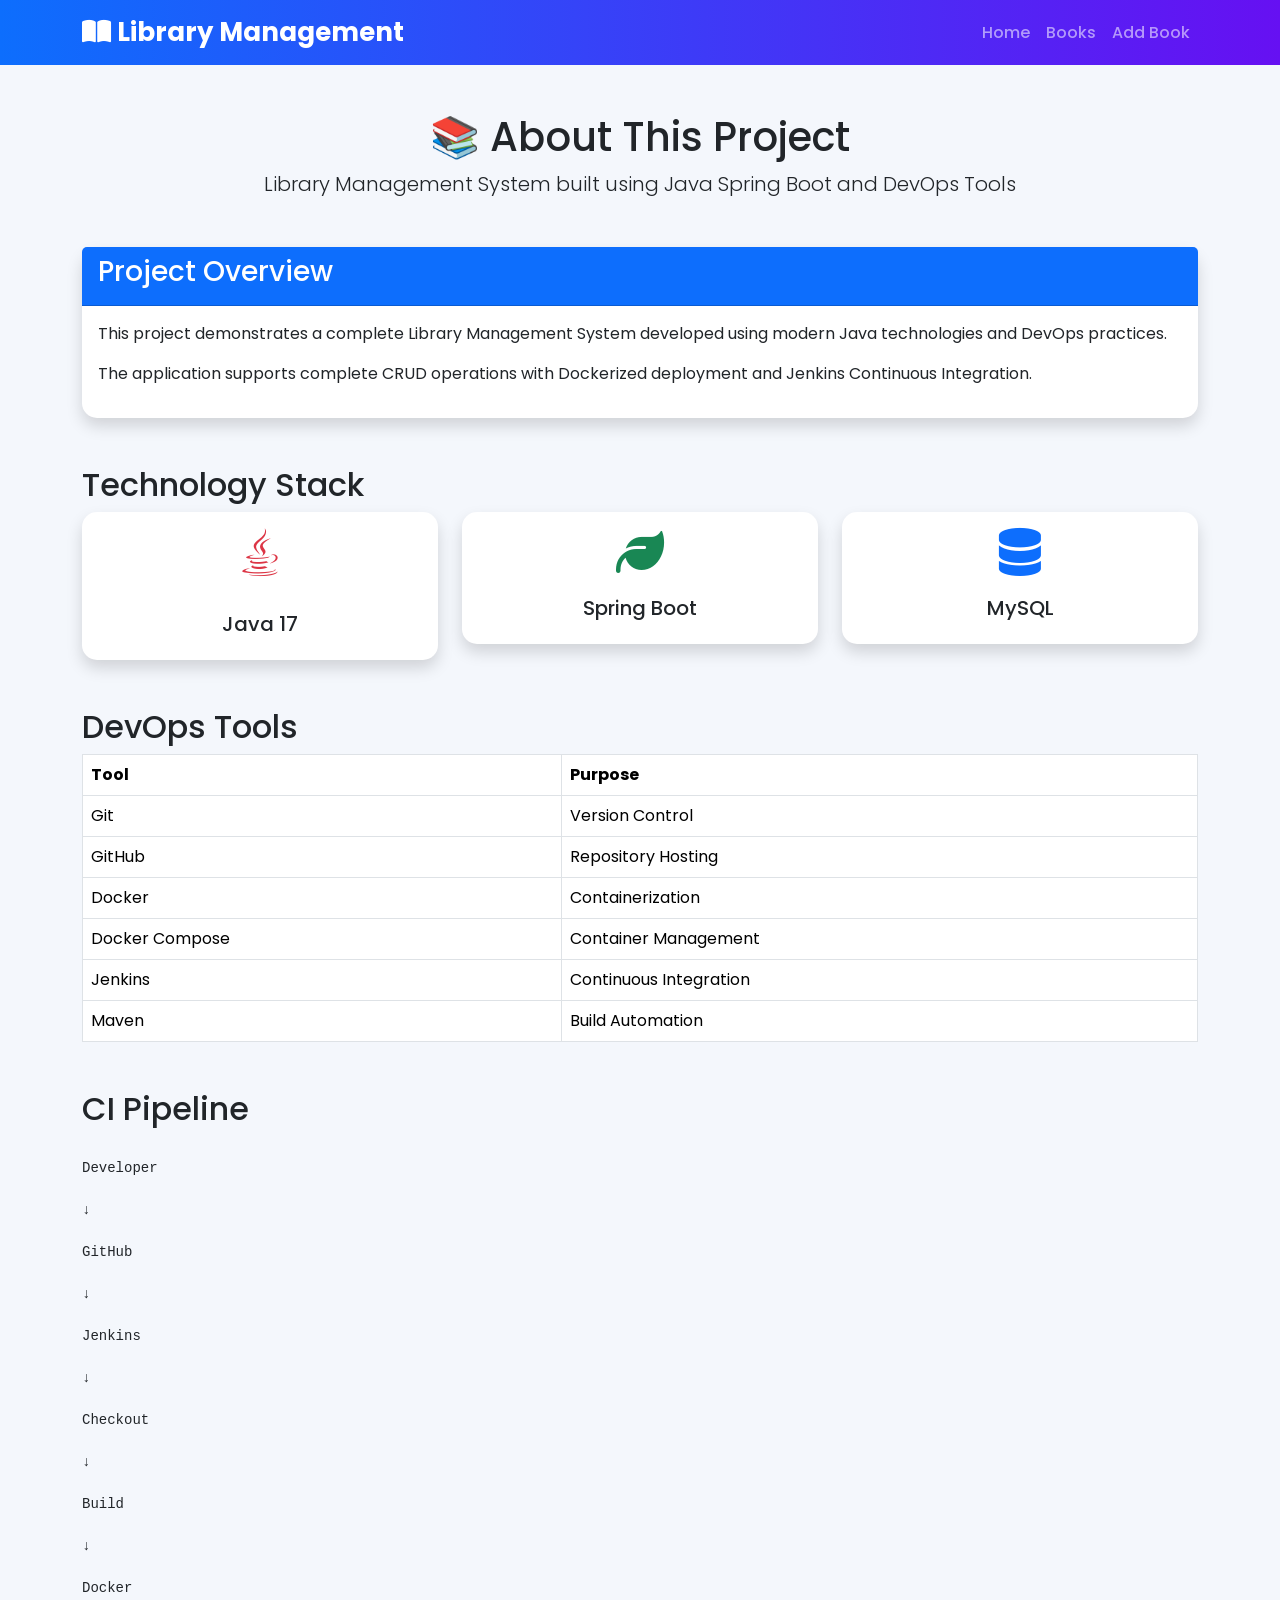
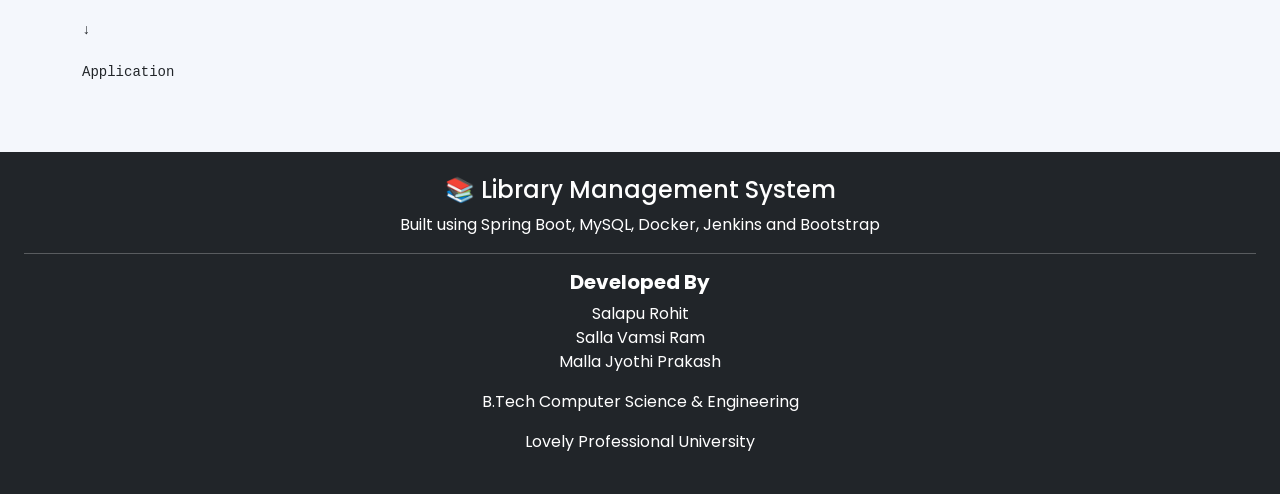
==== frontend/about.html @ d42d3eba "Add Dockerized frontend and CI/CD pipeline" ====
<!DOCTYPE html>
<html lang="en">
<head>
    <meta charset="UTF-8">
    <meta name="viewport" content="width=device-width, initial-scale=1.0">
    <title>About - Library Management System</title>

    <link href="https://cdn.jsdelivr.net/npm/bootstrap@5.3.3/dist/css/bootstrap.min.css" rel="stylesheet">

    <link rel="stylesheet"
          href="https://cdnjs.cloudflare.com/ajax/libs/font-awesome/6.5.2/css/all.min.css">

    <link rel="stylesheet" href="css/style.css">
</head>

<body>

<!-- Navbar -->

<nav class="navbar navbar-expand-lg navbar-dark bg-dark">

    <div class="container">

        <a class="navbar-brand" href="index.html">

            <i class="fas fa-book-open"></i>

            Library Management

        </a>

        <ul class="navbar-nav ms-auto">

            <li class="nav-item">

                <a class="nav-link" href="index.html">

                    Home

                </a>

            </li>

            <li class="nav-item">

                <a class="nav-link" href="books.html">

                    Books

                </a>

            </li>

            <li class="nav-item">

                <a class="nav-link" href="add-book.html">

                    Add Book

                </a>

            </li>

        </ul>

    </div>

</nav>

<!-- Hero -->

<div class="container mt-5">

    <div class="text-center">

        <h1>

            📚 About This Project

        </h1>

        <p class="lead">

            Library Management System built using Java Spring Boot and DevOps Tools

        </p>

    </div>

</div>

<!-- Project -->

<div class="container mt-5">

<div class="card shadow">

<div class="card-header bg-primary text-white">

<h3>

Project Overview

</h3>

</div>

<div class="card-body">

<p>

This project demonstrates a complete Library Management System developed using modern Java technologies and DevOps practices.

</p>

<p>

The application supports complete CRUD operations with Dockerized deployment and Jenkins Continuous Integration.

</p>

</div>

</div>

</div>

<!-- Technology Stack -->

<div class="container mt-5">

<h2>

Technology Stack

</h2>

<div class="row">

<div class="col-md-4">

<div class="card shadow text-center">

<div class="card-body">

<i class="fab fa-java fa-3x text-danger"></i>

<h5 class="mt-3">

Java 17

</h5>

</div>

</div>

</div>

<div class="col-md-4">

<div class="card shadow text-center">

<div class="card-body">

<i class="fas fa-leaf fa-3x text-success"></i>

<h5>

Spring Boot

</h5>

</div>

</div>

</div>

<div class="col-md-4">

<div class="card shadow text-center">

<div class="card-body">

<i class="fas fa-database fa-3x text-primary"></i>

<h5>

MySQL

</h5>

</div>

</div>

</div>

</div>

</div>

<!-- DevOps -->

<div class="container mt-5">

<h2>

DevOps Tools

</h2>

<table class="table table-bordered">

<tr>

<th>Tool</th>

<th>Purpose</th>

</tr>

<tr>

<td>Git</td>

<td>Version Control</td>

</tr>

<tr>

<td>GitHub</td>

<td>Repository Hosting</td>

</tr>

<tr>

<td>Docker</td>

<td>Containerization</td>

</tr>

<tr>

<td>Docker Compose</td>

<td>Container Management</td>

</tr>

<tr>

<td>Jenkins</td>

<td>Continuous Integration</td>

</tr>

<tr>

<td>Maven</td>

<td>Build Automation</td>

</tr>

</table>

</div>

<!-- Workflow -->

<div class="container mt-5">

<h2>

CI Pipeline

</h2>

<pre>

Developer

↓

GitHub

↓

Jenkins

↓

Checkout

↓

Build

↓

Docker

↓

Application

</pre>

</div>

    <!-- ================= FOOTER ================= -->

    <footer class="bg-dark text-white text-center p-4 mt-5">
        <h4>📚 Library Management System</h4>
        <p>
            Built using Spring Boot, MySQL, Docker, Jenkins and Bootstrap
        </p>
        <hr class="bg-light">
        <h5>Developed By</h5>
        <p>
            Salapu Rohit<br>
            Salla Vamsi Ram<br>
            Malla Jyothi Prakash
        </p>
        <p>
            B.Tech Computer Science & Engineering
        </p>
        <p>
            Lovely Professional University
        </p>
    </footer>
</body>
</html>
---- frontend/css/style.css ----
/* Google Font */
@import url('https://fonts.googleapis.com/css2?family=Poppins:wght@300;400;500;600;700&display=swap');

*{
    margin:0;
    padding:0;
    box-sizing:border-box;
    font-family:'Poppins',sans-serif;
}

body{
    background:#f4f7fc;
}

/* Navbar */

.navbar{
    background:linear-gradient(90deg,#0d6efd,#6610f2);
}

.navbar-brand{
    font-size:26px;
    font-weight:700;
}

.nav-link{
    font-weight:500;
    transition:.3s;
}

.nav-link:hover{
    color:#ffd43b !important;
}

/* Hero Section */

.hero{
    padding:80px 20px;
    text-align:center;
    color:white;
    background:linear-gradient(135deg,#0d6efd,#6610f2);
}

.hero h1{
    font-size:55px;
    font-weight:bold;
}

.hero p{
    font-size:20px;
    margin-top:20px;
}

.hero .btn{
    margin-top:25px;
    padding:12px 30px;
    font-size:18px;
}

/* Cards */

.card{
    border:none;
    border-radius:15px;
    transition:.4s;
}

.card:hover{
    transform:translateY(-8px);
    box-shadow:0 15px 30px rgba(0,0,0,.15);
}

.card i{
    margin-bottom:20px;
}

/* About Section */

section h2{
    font-weight:bold;
}

section ul li{
    margin-bottom:10px;
}

/* Footer */

footer{
    background:#111827;
}

footer h5{
    font-weight:bold;
}

/* Responsive */

@media(max-width:768px){

.hero h1{
    font-size:36px;
}

.hero p{
    font-size:17px;
}

}
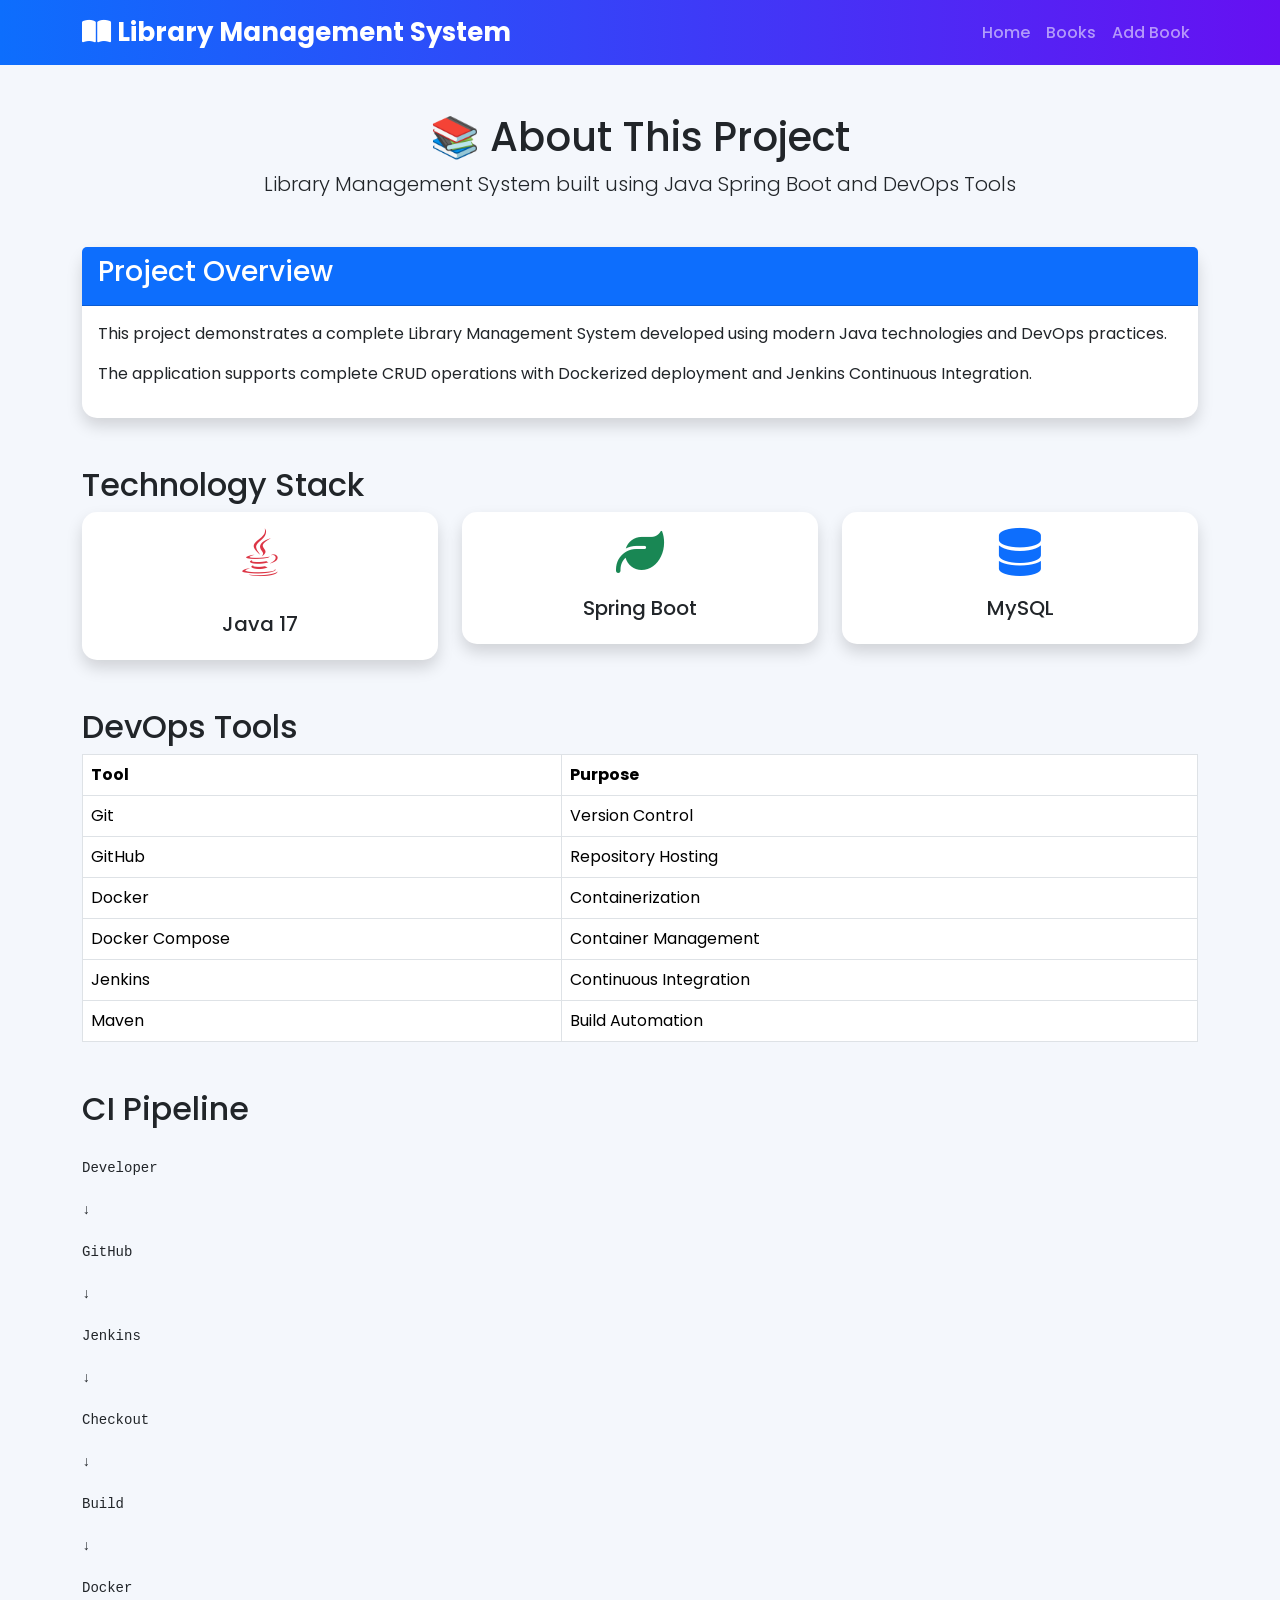
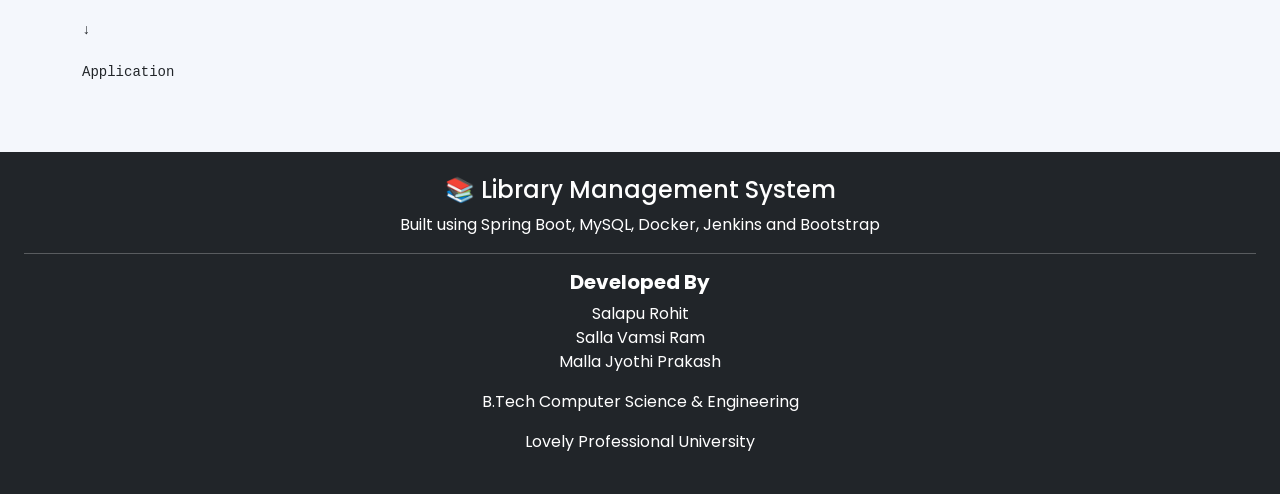
==== commit 48d499cd: "Mysql password changed" ====
--- a/frontend/about.html
+++ b/frontend/about.html
@@ -25,7 +25,7 @@
 
             <i class="fas fa-book-open"></i>
 
-            Library Management
+            Library Management System
 
         </a>
 
